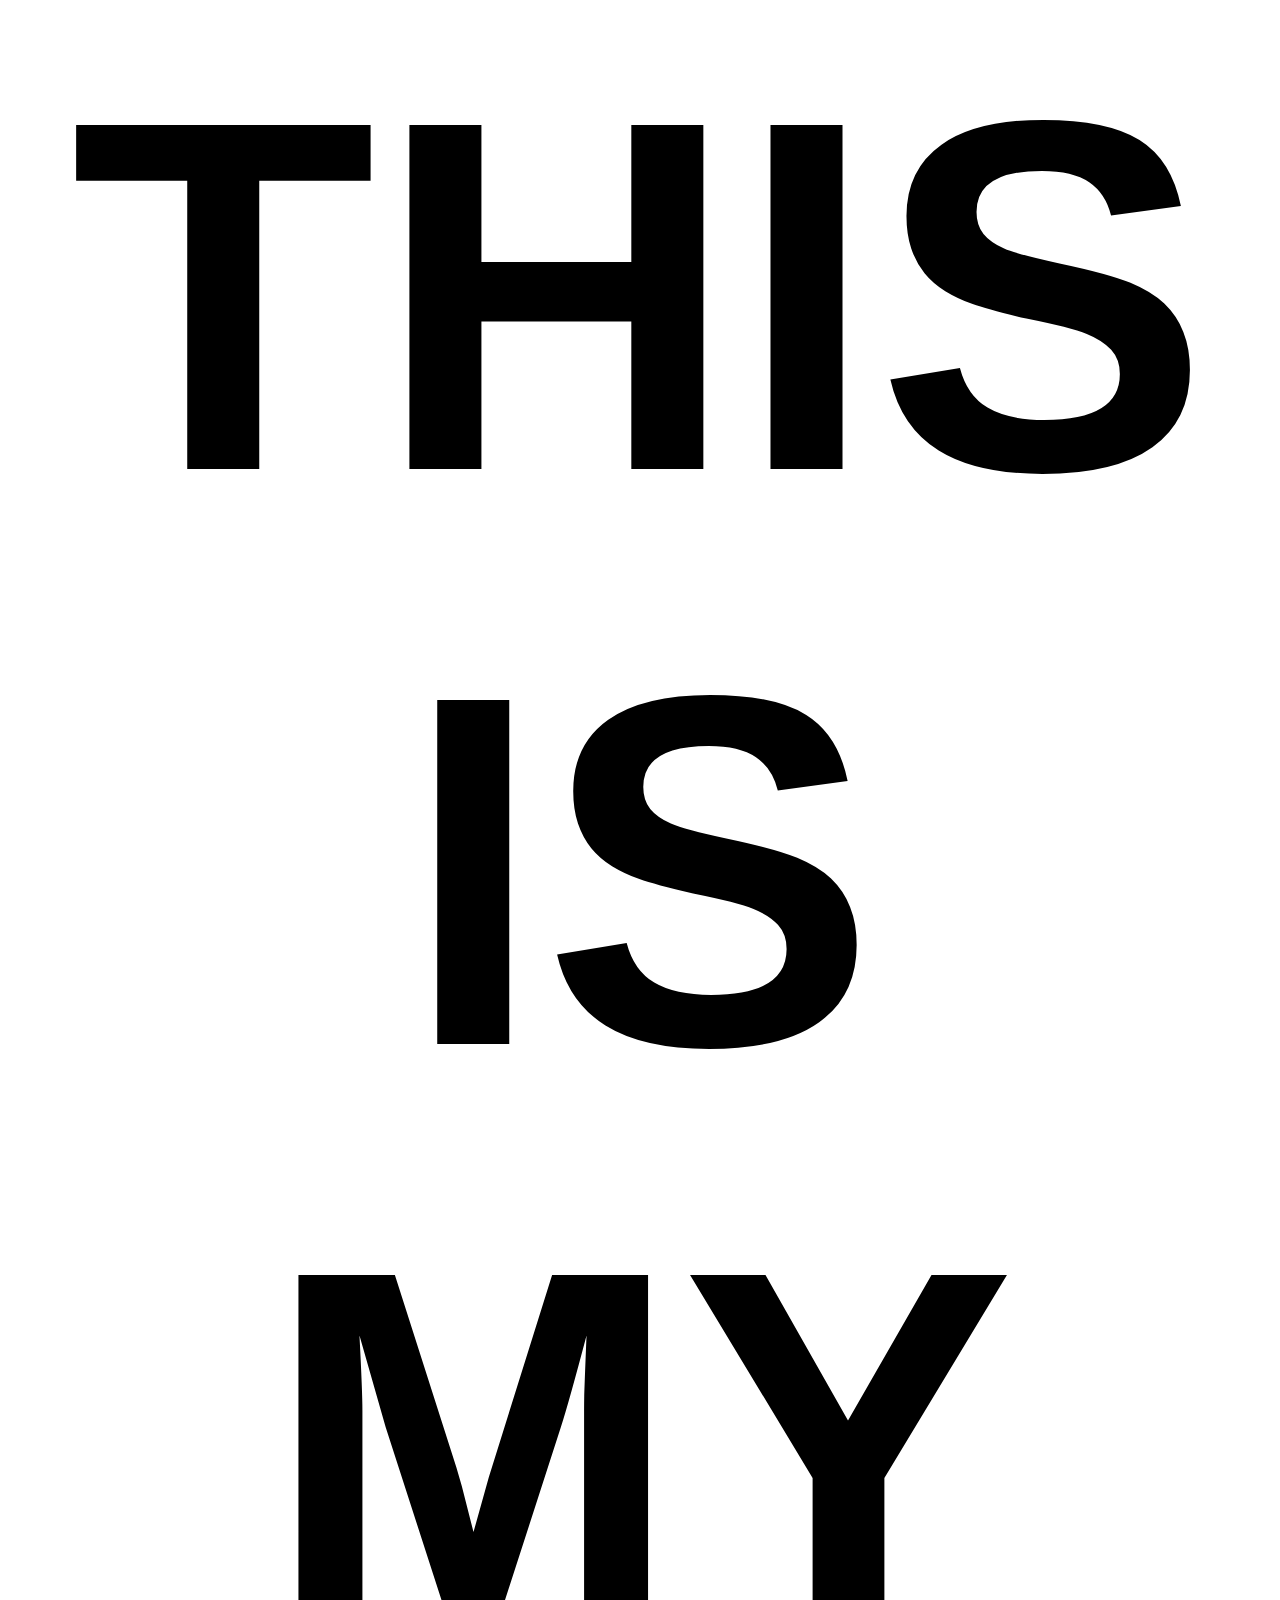
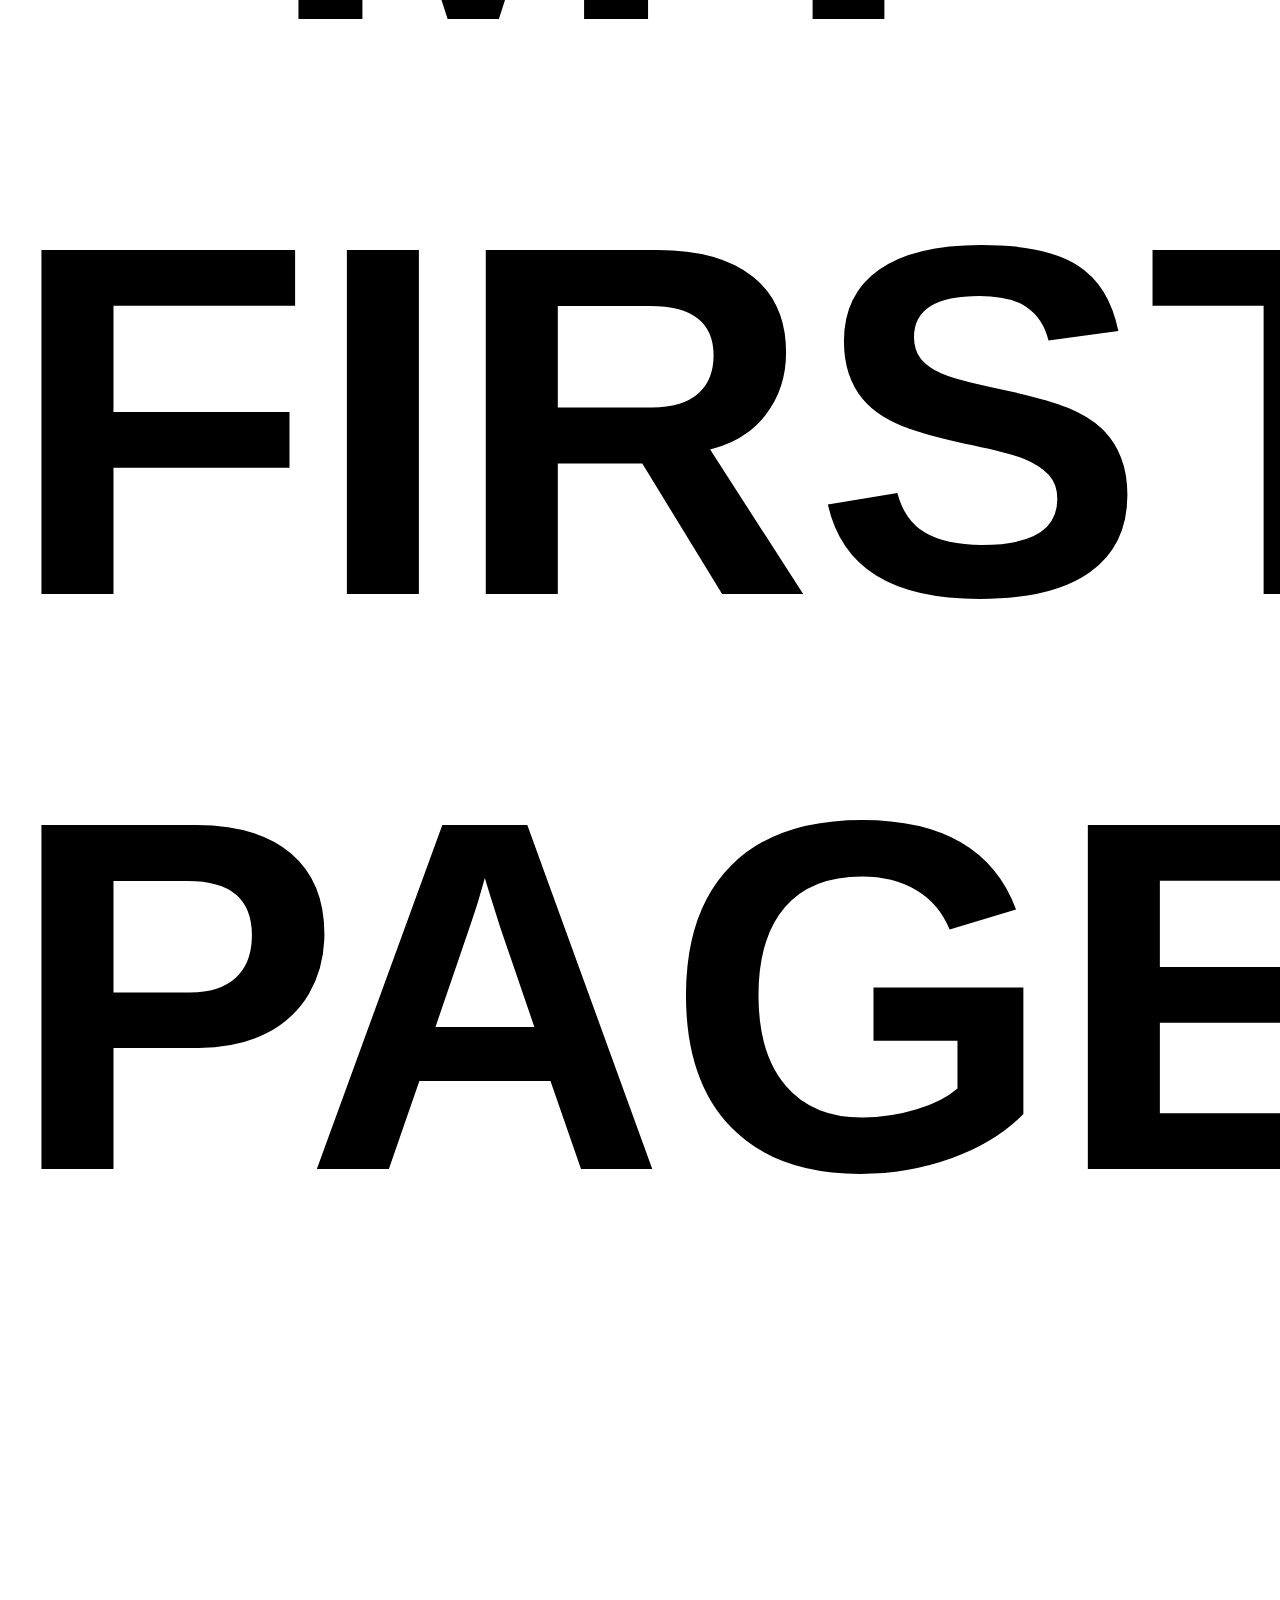
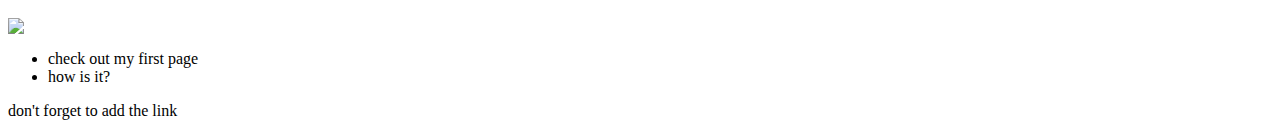
==== x.html @ 873b7072 "Create x.html" ====
<DOCTYPE!html>
<html>
<head>
<title>
this is the first file
</title>
</head>
<body>
<h1 style="font-family:Arial;font-size:500px;text-align:center">THIS IS MY FIRST PAGE</h1>
<img src="https://www.google.co.in/imgres?imgurl=http%3A%2F%2Fpublicdomainvectors.org%2Fphotos%2FBlue-Robot.png&imgrefurl=http%3A%2F%2Fpublicdomainvectors.org%2Fen%2Frobot-clipart-free&docid=VOiAHa6pwY660M&tbnid=N33_6Uw6mLQdGM%3A&w=500&h=450&client=ubuntu&bih=673&biw=1301&ved=0ahUKEwipj6rPhLDPAhVBto8KHQuSDisQMwg1KAUwBQ&iact=mrc&uact=8">
<ul style="text-align:centre">
<li>check out my first page </li>
<li>how is it?</li>
</ul>
<p>don't forget to add the link<p>
</body>
</html>
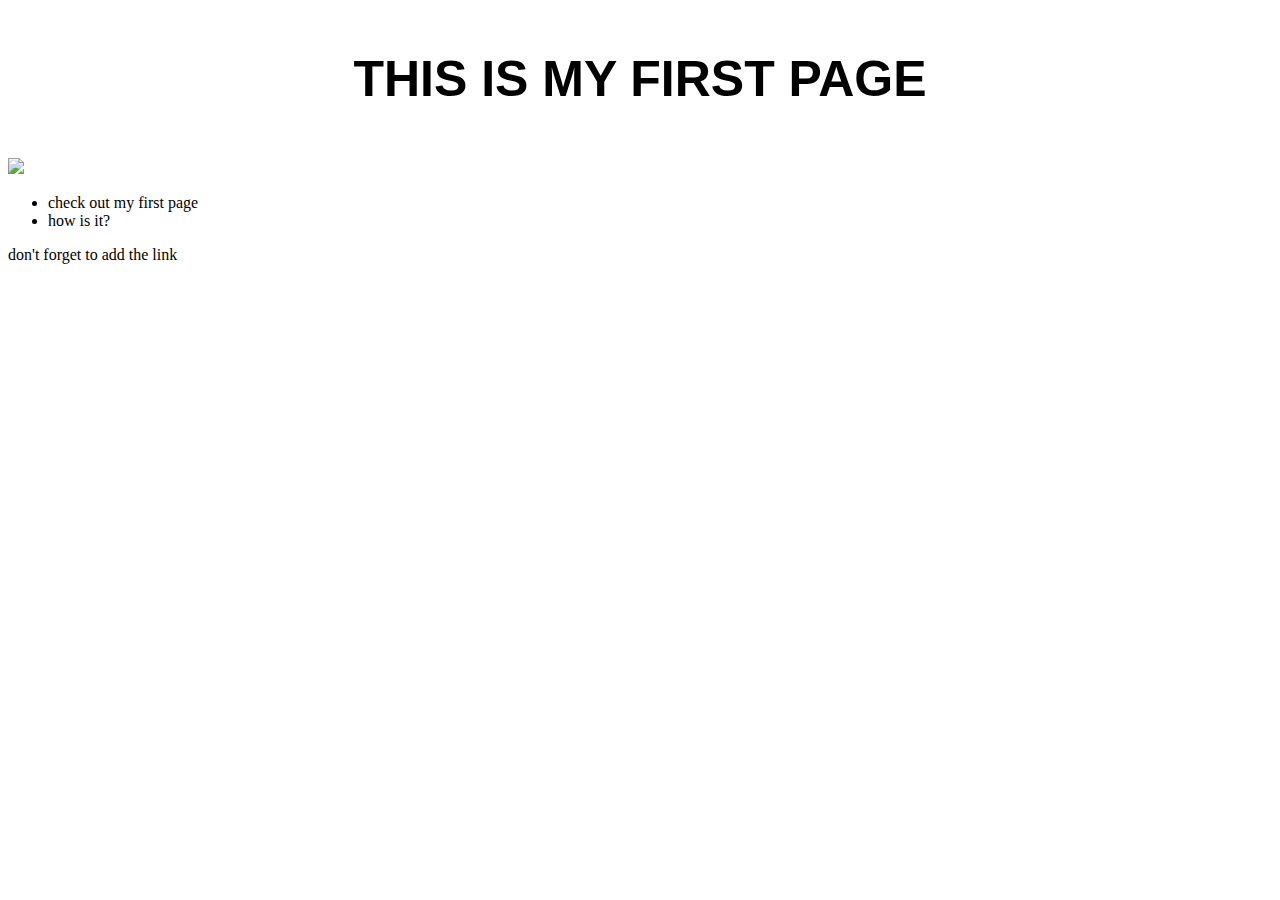
==== commit b5c6569a: "[imad-console] Updates x.html" ====
--- a/x.html
+++ b/x.html
@@ -1,4 +1,4 @@
-<DOCTYPE!html>
+<!DOCTYPE html>
 <html>
 <head>
 <title>
@@ -6,12 +6,12 @@
 </title>
 </head>
 <body>
-<h1 style="font-family:Arial;font-size:500px;text-align:center">THIS IS MY FIRST PAGE</h1>
-<img src="https://www.google.co.in/imgres?imgurl=http%3A%2F%2Fpublicdomainvectors.org%2Fphotos%2FBlue-Robot.png&imgrefurl=http%3A%2F%2Fpublicdomainvectors.org%2Fen%2Frobot-clipart-free&docid=VOiAHa6pwY660M&tbnid=N33_6Uw6mLQdGM%3A&w=500&h=450&client=ubuntu&bih=673&biw=1301&ved=0ahUKEwipj6rPhLDPAhVBto8KHQuSDisQMwg1KAUwBQ&iact=mrc&uact=8">
+<h3 style="font-family:Arial;font-size:50px;text-align:center">THIS IS MY FIRST PAGE</h3>
+<img src="ui/madi.png"/>
 <ul style="text-align:centre">
 <li>check out my first page </li>
 <li>how is it?</li>
 </ul>
-<p>don't forget to add the link<p>
+<p>don't forget to add the link</p>
 </body>
-</html>
+</html>